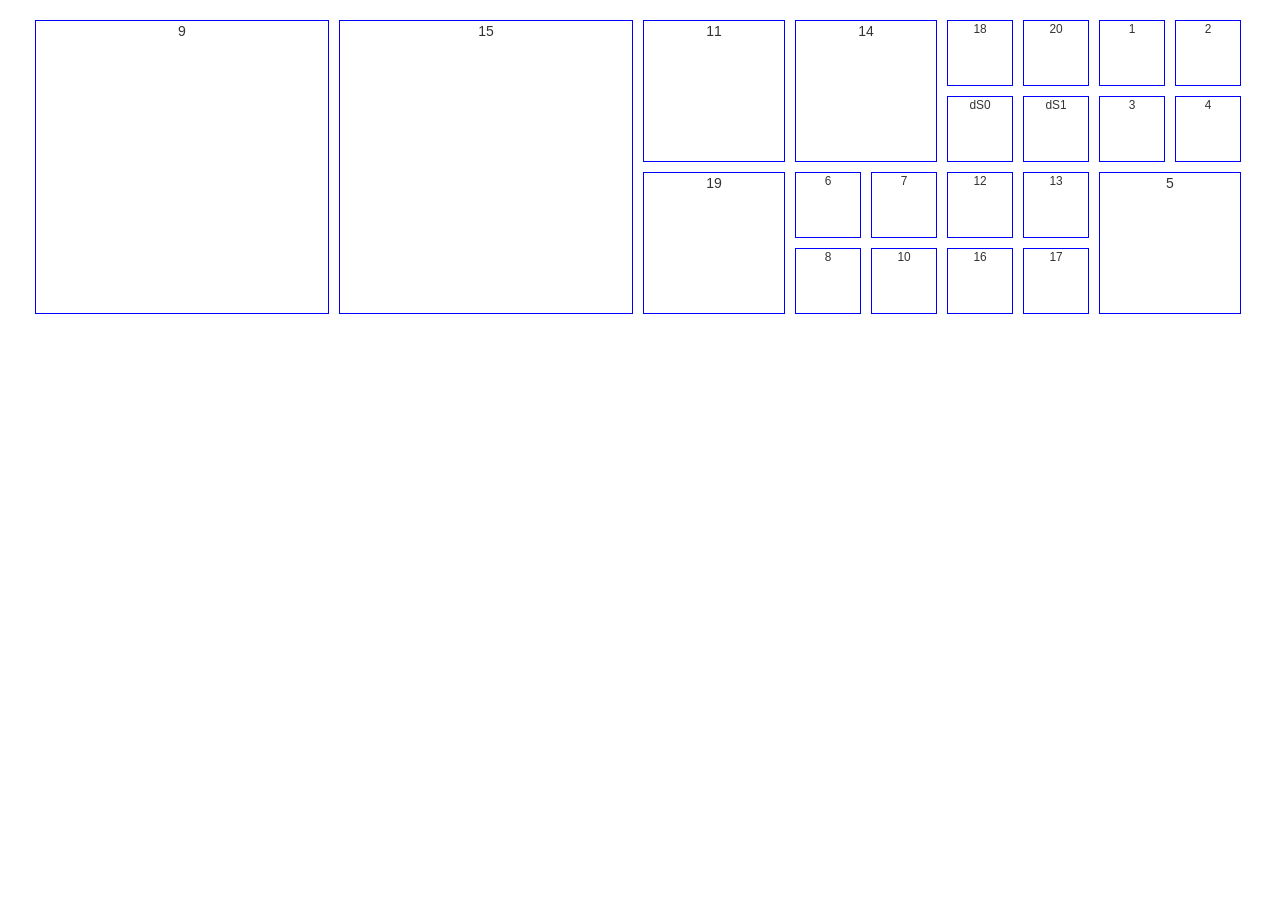
==== index.html @ 1b2a594b "true initial commit" ====
<!DOCTYPE html>
<html ng-app="barickOSApp">
<head>
    <meta charset="utf-8">
    <meta http-equiv="X-UA-Compatible" content="IE=edge">
    <meta name="viewport" content="width=device-width, initial-scale=1">
    <!-- The above 3 meta tags *must* come first in the head; any other head content must come *after* these tags -->
    <meta name="description" content="">
    <meta name="author" content="">
	<title>Barick OS</title>
    
    <link rel="stylesheet" href="css/bootstrap.min.css" />
    <link rel="stylesheet" href="css/style.css" />
    
    <!-- HTML5 shim and Respond.js for IE8 support of HTML5 elements and media queries -->
    <!--[if lt IE 9]>
      <script src="https://oss.maxcdn.com/html5shiv/3.7.2/html5shiv.min.js"></script>
      <script src="https://oss.maxcdn.com/respond/1.4.2/respond.min.js"></script>
    <![endif]-->
</head>
<body>
<!--    <div ng-include="'partials/topNav.html'"></div>-->
    
    <div class="container-fluid" data-ng-view=""></div>
    
    <script src="js/jquery-2.1.3.min.js"></script>
    <script src="js/jquery-ui.min.js"></script>
    <script src="js/angular.min.js"></script>
    <script src="js/angular-route.min.js"></script>    
    <script src="js/app.js"></script>
    <script src="js/desktopCtrl.js"></script>
    <script src="js/router.js"></script>
</body>
</html>
---- css/style.css ----
ul {
    padding: 0;
    margin: 0;
}

.tiles-container {
    margin: 15px;
}

.tile {
    list-style: none;
    float: left;
    display: block;
/*    border: 1px solid #000;*/
    text-align: center;
    padding: 5px;
    float: left;
    position: relative;
}

.tile .tileInnerContainer {
    border: 1px solid #00F;
    height: 100%;
    width: 100%;
    display: block;
}

.xs .tile {
    padding: 1px;
}

.sm .tile {
    padding: 3px;
}

.md .tile {
    padding: 4px;
}

.s2mC,
.m2bC {
    float: left;
}

/*
.lg .tile.big {
    height: 400px;
    width: 400px;
}

.lg .tile.medium {
    height: 200px;
    width: 200px;
}

.lg .tile.small {
    height: 100px;
    width: 100px;
}*/
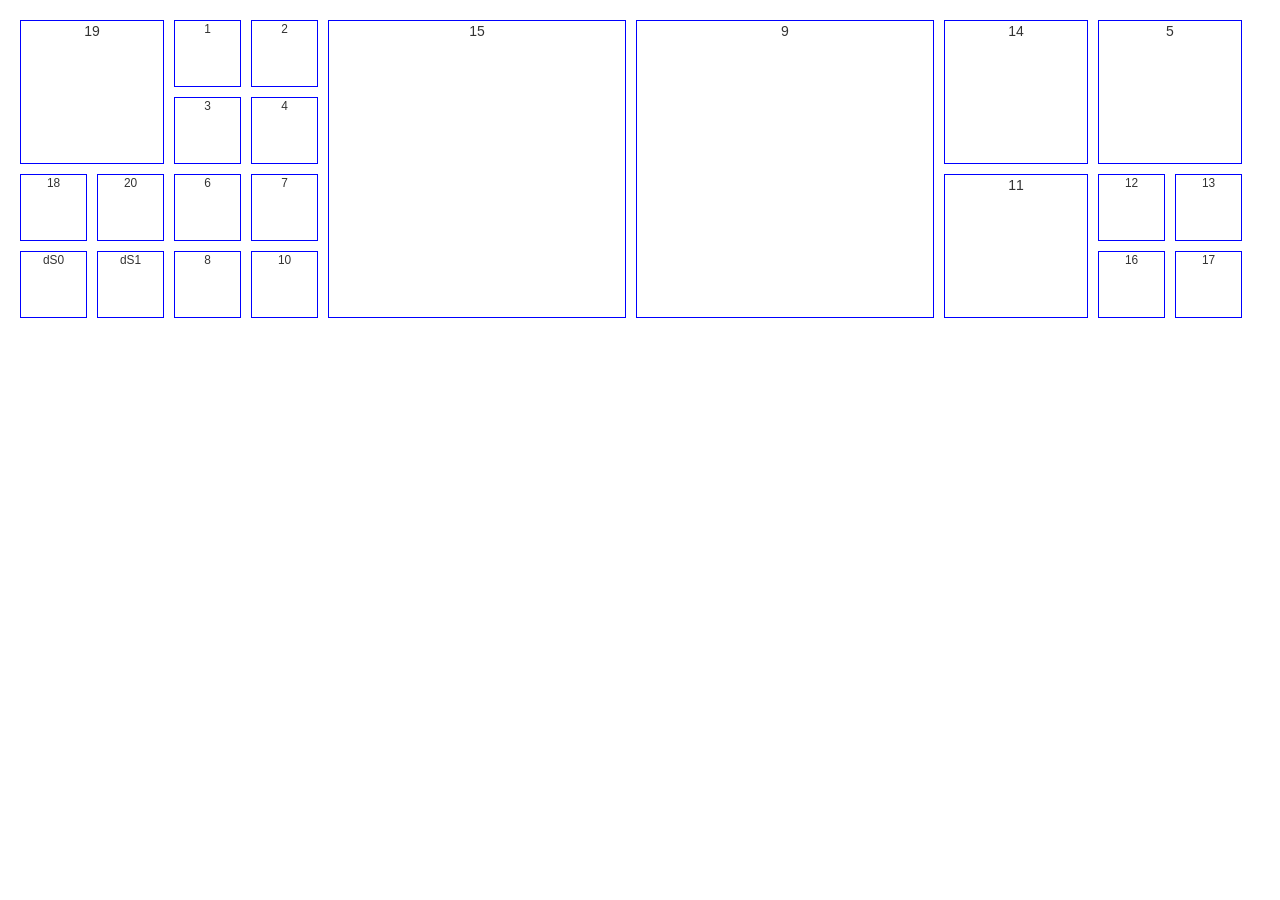
==== commit f7c373a1: "jquery ui touch punch added for mobile ui-sortable" ====
--- a/index.html
+++ b/index.html
@@ -25,6 +25,7 @@
     
     <script src="js/jquery-2.1.3.min.js"></script>
     <script src="js/jquery-ui.min.js"></script>
+    <script src="js/jquery.ui.touch-punch.min.js"></script>
     <script src="js/angular.min.js"></script>
     <script src="js/angular-route.min.js"></script>    
     <script src="js/app.js"></script>
--- a/css/style.css
+++ b/css/style.css
@@ -4,7 +4,7 @@
 }
 
 .tiles-container {
-    margin: 15px;
+    margin: 15px 0;
 }
 
 .tile {
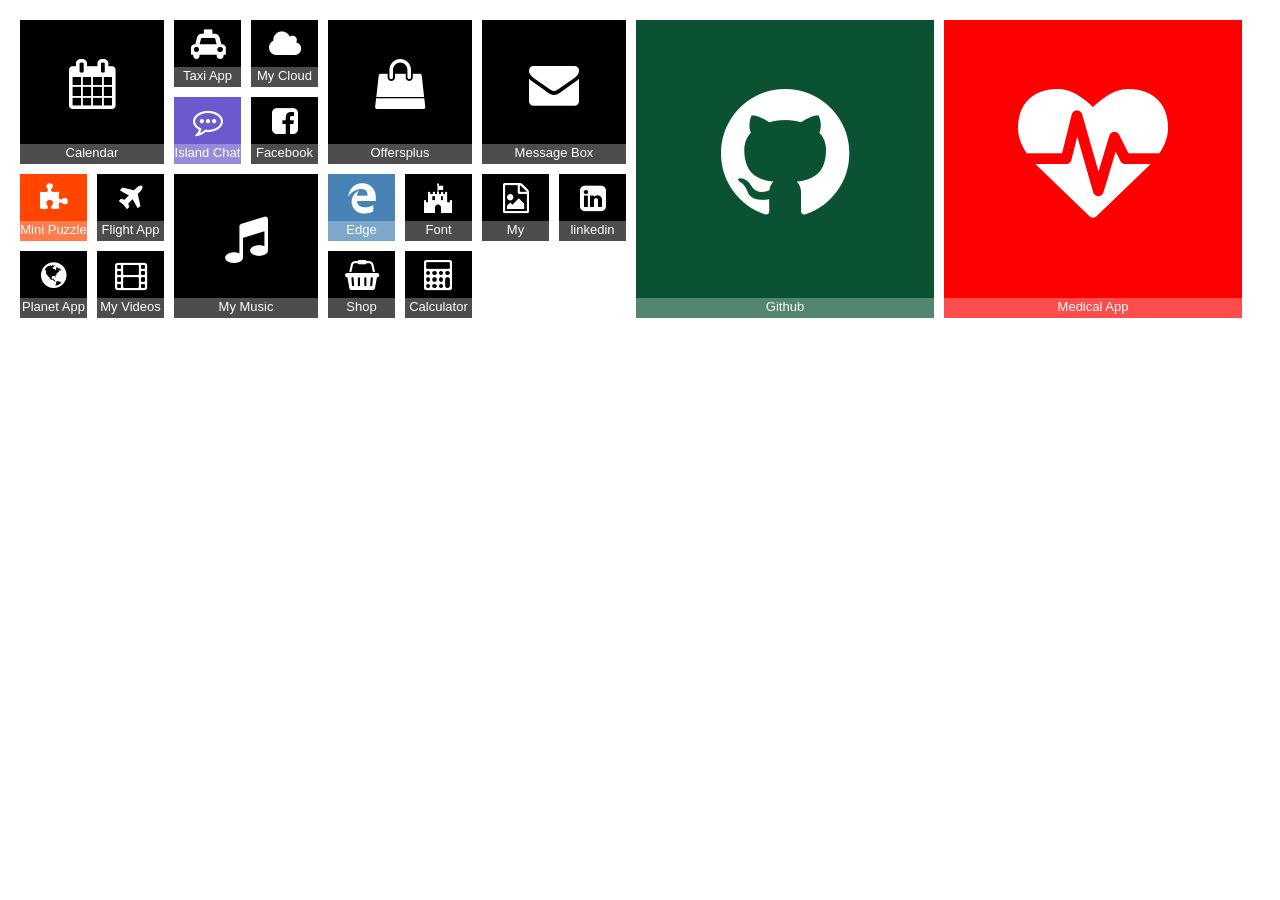
==== commit 5330f6c6: "dummy fonts and color added to tiles" ====
--- a/index.html
+++ b/index.html
@@ -10,6 +10,7 @@
 	<title>Barick OS</title>
     
     <link rel="stylesheet" href="css/bootstrap.min.css" />
+    <link rel="stylesheet" href="font-awesome-4.5.0/font-awesome-4.5.0/css/font-awesome.min.css" />
     <link rel="stylesheet" href="css/style.css" />
     
     <!-- HTML5 shim and Respond.js for IE8 support of HTML5 elements and media queries -->
--- a/css/style.css
+++ b/css/style.css
@@ -3,8 +3,14 @@
     margin: 0;
 }
 
-.tiles-container {
-    margin: 15px 0;
+label {
+    font-weight: normal;
+}
+
+.s2mC,
+.m2bC {
+    float: left;
+    position: relative;
 }
 
 .tile {
@@ -18,11 +24,17 @@
     position: relative;
 }
 
+
+.tiles-container {
+    margin: 15px 0;
+}
+
 .tile .tileInnerContainer {
-    border: 1px solid #00F;
+/*    border: 1px solid #00F;*/
     height: 100%;
     width: 100%;
     display: block;
+    position: relative;
 }
 
 .xs .tile {
@@ -37,9 +49,39 @@
     padding: 4px;
 }
 
-.s2mC,
-.m2bC {
-    float: left;
+.tile .name {
+    display: block;
+    text-overflow: ellipsis;
+    height: 20px;
+    overflow: hidden;
+    margin: 0;
+    position: absolute;
+    bottom: 0;
+    width: 100%;
+    background: rgba(255,255,255,.3);
+    color: #FFF;
+    font-size: 13px;
+}
+
+.tile .fontIcon {
+    font-size: 150px;
+    margin-top: 60px;
+    color: #FFF;
+}
+
+.tile.medium .fontIcon {
+    font-size: 50px;
+    margin-top: 40px;
+}
+
+.tile.small .fontIcon {
+    font-size: 30px;
+    margin-top: 10px;
+}
+
+.tile.medium .fontIcon {
+    font-size: 50px;
+    margin-top: 40px;
 }
 
 /*
